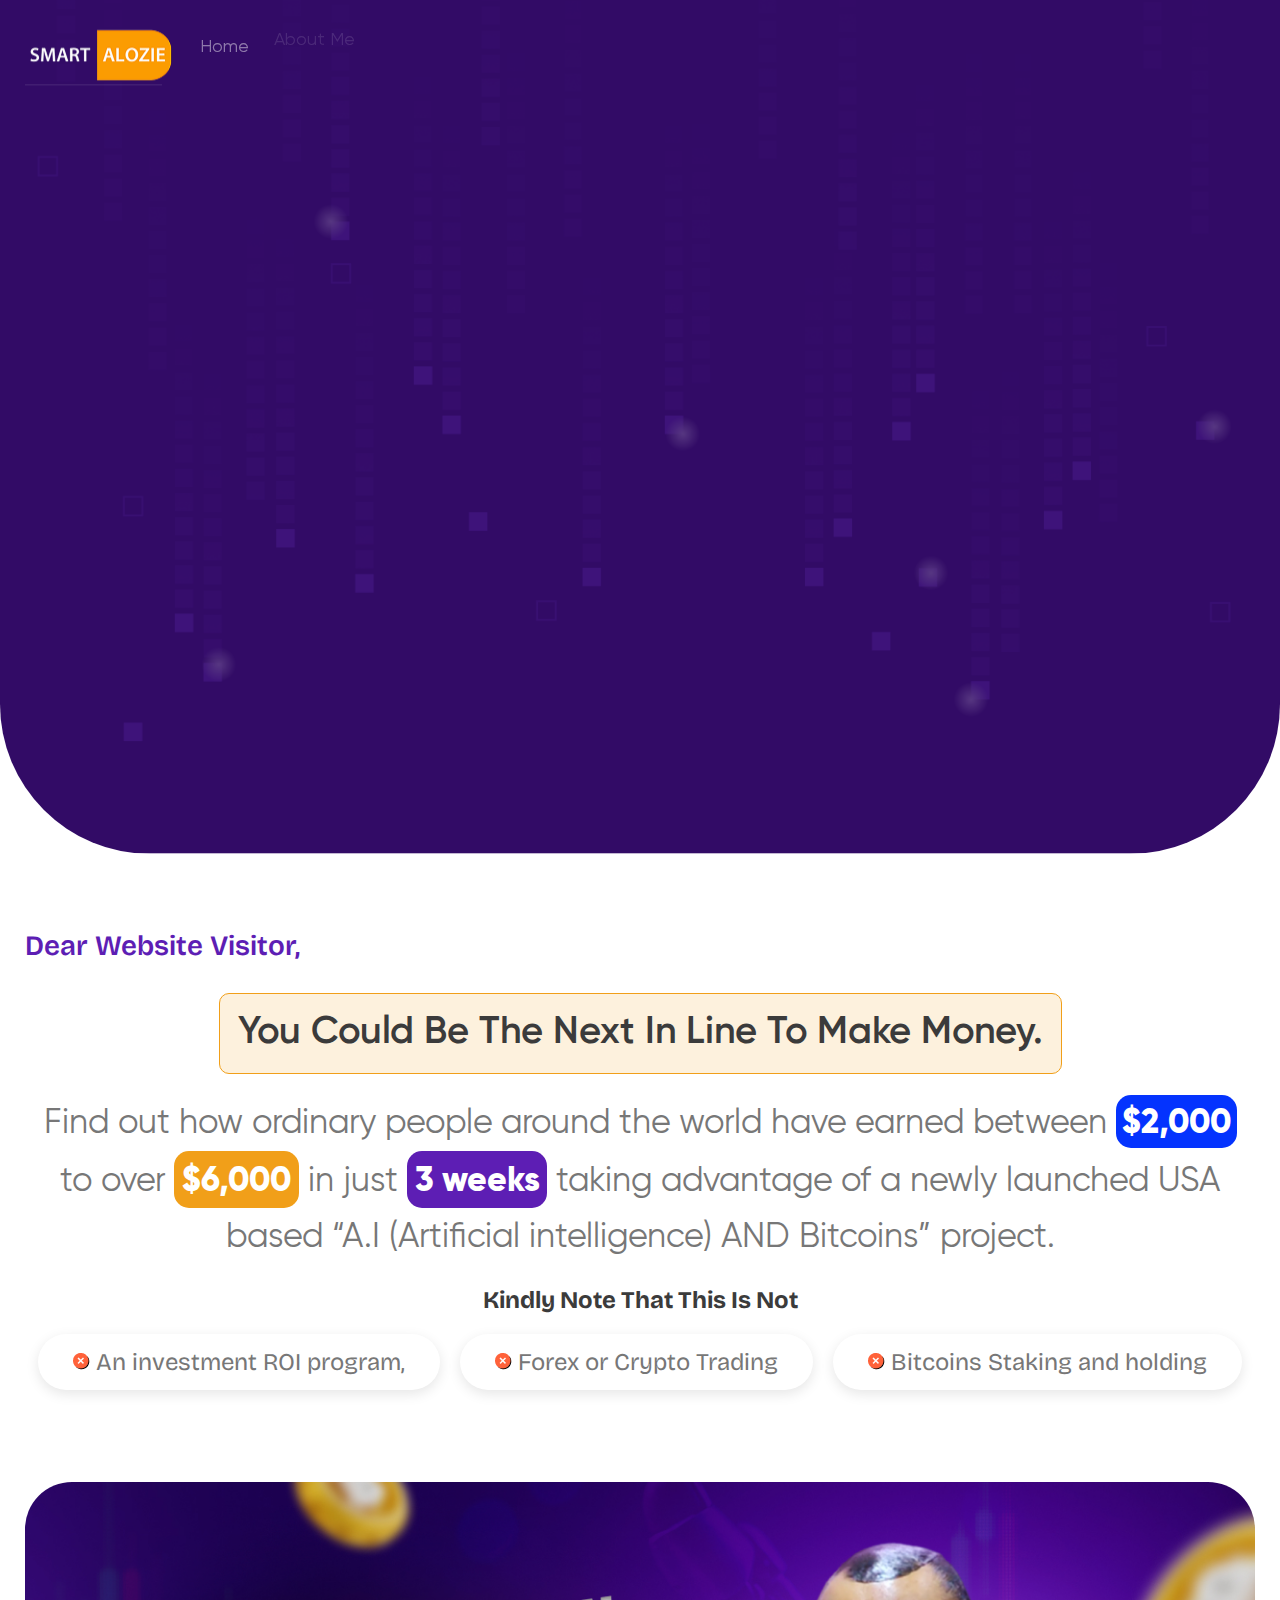
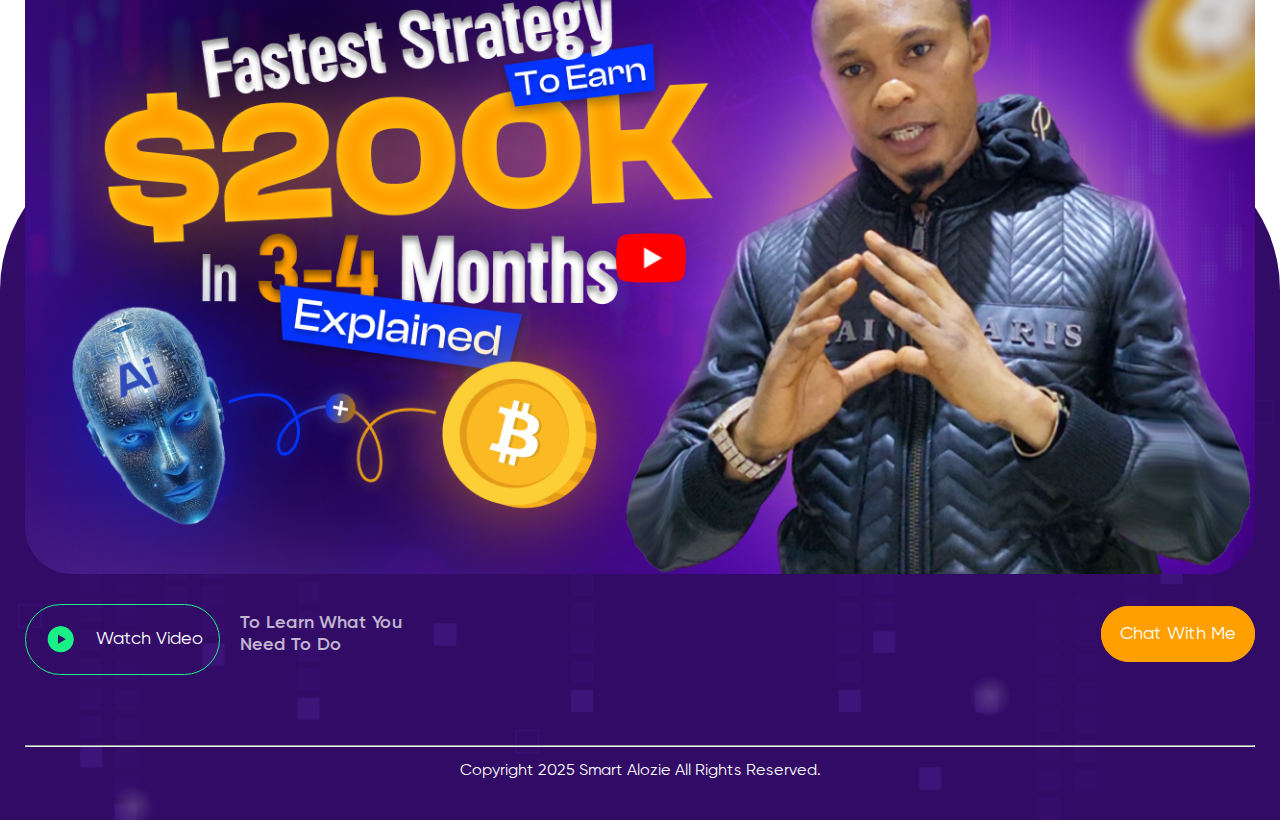
==== index.html @ 153725c6 "first commit" ====
<!DOCTYPE html>
<html lang="en">
  <head>
    <meta charset="UTF-8" />
    <meta name="viewport" content="width=device-width, initial-scale=1.0" />
    <title>Document</title>
   <link rel="stylesheet" href="style.css">
   <link rel="stylesheet" href="media-query.css">
   <link rel="stylesheet" href="global.css">
  </head>
  <body>
    <!-- first section hero -->
    <div class="main-div">
     
      <div class="container">
        <div class="header">
          <div class="logonav">
            <a href="index.html"><img src="logo.png" alt="Home" /></a>

            <div class="navlinks">
              <h4><a href="">Home</a></h4>
              <h4><a href="#about">About Me</a></h4>

            </div>
          </div>
          <div class="header-button open-modal " onclick="openModal()">
            <a href="#">Chat With Me</a>
          </div>
          <div class="hamburger" id="hamburger">
            <div></div>
            <div></div>
            <div></div>
          </div>
        </div>
        <div class="mobile-menu" id="mobileMenu">
          <span class="close-menu" id="closeMenu">&times;</span>
          <div class="navlinkss">
            <h4><a href="">Home</a></h4>
            <h4><a href="#about">About Me</a></h4>
            <div class="header-buttonss open-modal mobile-resp" onclick="openModal()">
              <a href="#">Chat With Me</a>
            </div>

          </div>
         
        </div>
        <div class="hero-section">
          <h1>Earn $2k To $100k Monthly</h1>
          <img src="heroimg.png" alt="" />
        </div>
      </div>
    </div>

    <!-- about section section hero -->
    <div id="about" class="about section">
      <div class="container">
        <div class="about-content">
          <h5>Dear Website Visitor,</h5>
          <div class="about-all-content">
            <h6>You Could Be The Next In Line To Make Money.</h6>
            <p>
              Find out how ordinary people around the world have earned between
              <span class="blue">$2,000</span> to over
              <span class="yellow">$6,000</span> in just
              <span class="weeks">3 weeks</span> taking advantage of a newly
              launched USA based “A.I (Artificial intelligence) AND Bitcoins”
              project.
            </p>
            <div class="about-extra-content">
              <h4>Kindly Note That This Is Not</h4>
              <div class="notedivs">
                <div class="notediv">
                  <img src="note-cross.png" alt="" />
                  An investment ROI program,
                </div>
                <div class="notediv">
                  <img src="note-cross.png" alt="" />
                  Forex or Crypto Trading
                </div>
                <div class="notediv">
                  <img src="note-cross.png" alt="" />
                  Bitcoins Staking and holding
                </div>
              </div>
            </div>
          </div>
        </div>
      </div>
    </div>

    <div class="main-footer-section">
      <div class="container">
        <div class="footer-section">
          <!-- YouTube Video Container -->
          <div class="youtubevideo">
            <img id="thumbnail" src="Thumbnail.jpg" alt="YouTube Thumbnail" />
            <iframe
              id="youtubeFrame"
              src="https://www.youtube.com/embed/aqz-KE-bpKQ?enablejsapi=1"
              frameborder="0"
              allowfullscreen
              style="display: none"
            ></iframe>
             <img class="youtubeplaybtn" src="youtubeplaybtn.png" alt="">
            
          </div>

          <div class="mainfootervideo-contrls">
            <div class="controlsdiv">
              <div class="video-controls">
                <img
                  id="playButton"
                  src="palybtn.svg"
                  alt="Play"
                  onclick="playVideo()"
                  style="cursor: pointer"
                />
                <img
                  id="pauseButton"
                  src="palybtn.svg"
                  alt="Pause"
                  onclick="pauseVideo()"
                  style="cursor: pointer; display: none"
                />
                <p>Watch Video</p>
              </div>
              <p class="content">To Learn What You <br />Need To Do</p>
            </div>

            <div class="header-buttons open-modal" onclick="openModal()">
              <a href="#">Chat With Me</a>
            </div>
          </div>
        </div>
        <div class="copyright-text">
          <hr />
          <p>Copyright 2025 Smart Alozie All Rights Reserved.</p>
        </div>
      </div>
    </div>

    <div id="modal" class="modal">
      <div class="modal-content">
        <h2>Enter Your Details to Watch the Video</h2>

        <div class="input-group">
          <input type="text" placeholder="First Name" />
          <input type="text" placeholder="Last Name" />
        </div>

        <div class="input-group">
          <input type="text" placeholder="City" />
          <input type="text" placeholder="Country" />
        </div>

        <input type="text" placeholder="WhatsApp Number" />
        <button class="buttons" onclick="closeModal()">Submit</button>
      </div>
    </div>

    <script src="https://cdnjs.cloudflare.com/ajax/libs/gsap/3.12.2/gsap.min.js"></script>
    <script src="script.js"></script>
    <script>
      document.addEventListener("DOMContentLoaded", () => {
        // Logo and Navbar animation
        gsap.from(".logonav", {
          opacity: 0,
          y: -50,
          duration: 1,
          ease: "power2.out",
        });
    
        // Nav links animation
        gsap.from(".navlinks h4", {
          opacity: 0,
          y: -20,
          duration: 1,
          stagger: 0.2,
          delay: 0.5,
        });
    
        // Header button animation
        gsap.from(".header-button", {
          opacity: 0,
          scale: 0.5,
          duration: 1,
          delay: 0.8,
          ease: "back.out(1.7)",
        });
    
        // Hero section animation
        gsap.from(".hero-section h1", {
          opacity: 0,
          y: 50,
          duration: 1.2,
          delay: 1,
          ease: "power2.out",
        });
    
        gsap.from(".hero-section img", {
          opacity: 0,
          scale: 0.8,
          duration: 1.2,
          delay: 1.5,
          ease: "power2.out",
        });
    
        // Mobile menu animation
        const hamburger = document.getElementById("hamburger");
        const mobileMenu = document.getElementById("mobileMenu");
        const closeMenu = document.getElementById("closeMenu");
    
        hamburger.addEventListener("click", () => {
          gsap.to(mobileMenu, {
            x: 0,
            opacity: 1,
            duration: 0.5,
            ease: "power2.out",
          });
        });
    
        closeMenu.addEventListener("click", () => {
          gsap.to(mobileMenu, {
            x: "100%",
            opacity: 0,
            duration: 0.5,
            ease: "power2.in",
          });
        });
      });
    </script>
    
  </body>
</html>
---- style.css ----
iframe#youtubeFrame {
    width: 100%;
    height: 710px;
}

body {
  font-family: grifter;
}



.header {
  display: flex;
  align-items: center;
  justify-content: space-between;
}

.logonav {
  display: flex;
  gap: 25px;
  align-items: center;
}

.navlinks {
  display: flex;
  gap: 25px;
}

.navlinks a {
  text-decoration: none;
  color: #fff;
  font-family: gilory;
  font-size: 18px;
  font-weight: 400;
}
.navlinks h4 a {
  text-decoration: none;
  color: #fff;
  font-size: 18px;
  font-family: gilory;
  position: relative;
  transition: color 0.3s ease-in-out;
}

.navlinks h4 a::after {
  content: "";
  position: absolute;
  left: 50%;
  bottom: -4px;
  width: 0%;
  height: 2px;
  background: #ff9f00;
  transition: all 0.3s ease-in-out;
  transform: translateX(-50%);
}

.navlinks h4 a:hover {
  color: #ff9f00;
}

.navlinks h4 a:hover::after {
  width: 100%;
}


.header-button a {
  padding: 18px;
  border-radius: 70px;
  background: #ff9f00;
  text-decoration: none;
  color: #fff;
  font-size: 18px;
  font-family: gilory;
  border: 1px solid #ff9f00;
  transition: all 0.3s ease-in-out;
  display: inline-block;
}

.header-button a:hover {
  background: transparent;
  color: #ff9f00;
  transform: scale(1.05);
  box-shadow: 0px 4px 10px rgba(255, 159, 0, 0.5);
}

.header-buttons a {
  padding: 18px;
  border-radius: 70px;
  background: #ff9f00;
  text-decoration: none;
  color: #fff;
  font-size: 18px;
  font-family: gilory;
  border: 1px solid #ff9f00;
}
.header-buttons a:hover {
  background: transparent;
  color: #ff9f00;
  transform: scale(1.05);
  box-shadow: 0px 4px 10px rgba(255, 159, 0, 0.5);
}


.hero-section {
  display: flex;
  flex-direction: column;
  align-items: center;
  justify-content: center;
  margin-top: 40px;
  text-align: center;
  gap: 30px;
}

.hero-section h1 {
  color: #fff;
  font-size: 86px;
  font-weight: 700;
  line-height: normal;
}

.hamburger {
  display: none;
  flex-direction: column;
  gap: 5px;
  cursor: pointer;
}

.hamburger div {
  width: 30px;
  height: 3px;
  background: #fff;
}
.navlinkss {
  display: flex;
  flex-direction: column;
  gap: 28px;
  align-items: anchor-center;
  height: 187px;
}




.mobile-menu {
  position: fixed;
  top: 0;
  left: -100%;
  width: 100%;
  height: 100vh;
  background: rgba(0, 0, 0, 0.2);
  backdrop-filter: blur(11px);
  display: flex;
  flex-direction: column;
  align-items: center;
  justify-content: center;
  gap: 20px;
  z-index: 111111;
}

.mobile-menu a {
  color: white;
  font-size: 24px;
  text-decoration: none;
}

.mobile-menu .header-button a {
  font-size: 20px;
}

.close-menu {
  position: absolute;
  top: 20px;
  right: 30px;
  font-size: 30px;
  color: #fff;
  cursor: pointer;
}
.hero-section img {
  width: 100%;
}
.about-content {
  margin-top: 50px;
  margin-bottom: 325px;
}

.about-content h5 {
  color: #5d1eb4;
  font-size: 28px;
  font-weight: 600;
  line-height: normal;
  font-family: "Bricolage Grotesque";
  margin-bottom: 30px;
}

.about-all-content h6 {
  border-radius: 10px;
  border: 1px solid #f19f19;
  background: rgba(241, 159, 25, 0.15);
  padding: 16px 18px;
  color: #3b3b3b;
  font-size: 38px;
  font-style: normal;
  font-weight: 400;
  font-family: gilory-semibold;
}

.about-all-content p {
  color: #777;
  text-align: center;
  font-size: 34px;
  font-style: normal;
  font-weight: 400;
  line-height: 56px;
  font-family: gilory;
}

span.blue {
  background: #0433fe;
  padding: 6px;
  border-radius: 15px;
  color: white;
  font-family: gilory-extra;
}

span.yellow {
  background: #f19f19;
  padding: 8px;
  border-radius: 15px;
  color: white;
  font-family: gilory-extra;
}

span.weeks {
  background: #5d1eb4;
  padding: 8px;
  border-radius: 15px;
  color: white;
  font-family: gilory-extra;
}

.notediv {
  border-radius: 50px;
  background: #fff;
  box-shadow: 0px 4px 13px 0px rgba(0, 0, 0, 0.1);
  padding: 14px 35px;
  color: #777;
  font-family: "Bricolage Grotesque";
  font-size: 24px;
  font-style: normal;
  font-weight: 400;
}
.notedivs {
  display: flex;
  gap: 20px;
}

.about-all-content {
  display: flex;
  flex-direction: column;
  align-items: center;
  justify-content: center;
  gap: 20px;
}

.about-extra-content h4 {
  color: #3b3b3b;
  text-align: center;
  font-family: "Bricolage Grotesque";
  font-size: 24px;
  font-weight: 700;
  margin-bottom: 20px;
}

.youtubevideo {
  position: relative;
  margin: auto;

  margin-top: -283px;
}

.youtubevideo img {
  width: 100%;
  cursor: pointer;
  border-radius: 47.04px;
}

.video-controls {
  margin-top: 10px;
}

#playButton,
#pauseButton {
  width: 27.143px;
  height: 27.143px;

  font-size: 16px;
  cursor: pointer;
  margin: 5px;
  border-radius: 50%;
}

button:hover {
  /* background-color: #cc0000; */
}
.main-footer-section {
  background-image: url(footerbg.png);
  background-position: center;
  background-size: cover;
  background-repeat: no-repeat;
  height: 680px;
  border-top-left-radius: 150px;
  border-top-right-radius: 150px;
}
.video-controls {
  padding: 16px;
  border-radius: 70px;
  border: 1px solid #1af085;
cursor: pointer;
  display: flex;
  align-items: center;
  justify-content: center;
  gap: 17px;
}
.video-controls:hover {
  background-color: #1af0856e;
}



.container {
  position: relative; 

}



.mainfootervideo-contrls {
  display: flex;
  align-items: center;
  justify-content: space-between;
  margin-top: 15px;
}
.video-controls p {
  color: #fff;
  text-align: center;
  font-family: gilory;
  font-size: 18px;
  font-weight: 400;
}
.controlsdiv {
  display: flex;
  align-items: center;
  gap: 20px;
}
p.content {
  color: #fff;
  font-family: gilory-semibold;
  font-size: 18px;
  font-style: normal;
  font-weight: 400;
  opacity: 0.7;
}
.copyright-text {
  margin-top: 70px;
}

.copyright-text p {
  color: #fff;
  text-align: center;
  font-family: gilory;
  font-size: 16px;
  font-weight: 400;
  margin-top: 15px;
}

.modal input,
.modal select {
  height: 77.919px;
  border-radius: 15px;
  color: #868686;
  font-family: gilory;
}
.modal-content h2 {
  color: #3b3b3b;
  font-family: "Bricolage Grotesque";
  font-size: 30px;
  font-style: normal;
  font-weight: 800;
  line-height: normal;
  margin-bottom: 40px;
}

.input-group {
  display: flex;
  gap: 18px;
}

.buttons {
  color: #000;
  font-family: "Bricolage Grotesque";
  font-size: 18px;
  font-style: normal;
  font-weight: 400;
  line-height: normal;
  border-radius: 50px;
  background: #fccf36;
  display: flex;
  padding: 17px 37px;
  justify-content: center;
  align-items: center;
  gap: 10px;
  border: none;
  margin-top: 12px;
  transition: all 0.3s ease-in-out;
  cursor: pointer;
  box-shadow: 0px 4px 10px rgba(252, 207, 54, 0.4);
}
img.youtubeplaybtn {
  width: 70px;
  border-radius: 0 !important;
  position: absolute;
  top: 50%;
  left: 50%;
  transform: translate(-24px, 3px);
}

.buttons:hover {
  background: #ffb800;
  transform: scale(1.05);
  box-shadow: 0px 6px 15px rgba(252, 207, 54, 0.6);
  color: #fff;
}

.header-buttonss.open-modal.mobile-resp {
  padding: 14px;
border-radius: 70px;
background: #ff9f00;
text-decoration: none;
color: #fff;
font-size: 18px;
border: 1px solid #ff9f00;
font-family: grifter !important;
}

.modal {
  display: none;
  position: fixed;
  top: 0;
  left: 0;
  width: 100%;
  height: 100%;
  background: rgba(0, 0, 0, 0.2);
  backdrop-filter: blur(11px);
  justify-content: center;
  align-items: center;
}

.modal-content {
  background: white;
  padding: 50px;
  border-radius: 50px;
  width: 820px;
  text-align: center;
  box-shadow: 0px 4px 10px rgba(0, 0, 0, 0.1);
  display: flex;
  flex-direction: column;
}

.modal input,
.modal select {
  width: 100%;
  padding: 20px;
  margin: 10px 0;
  border: 1px solid #ddd;
  border-radius: 5px;
}

.submit-btn {
  width: 100%;
  padding: 10px;
  background: #f1c40f;
  border: none;
  cursor: pointer;
  border-radius: 5px;
}

/* Close Button */
.close-modal {
  background: red;
  color: white;
  border: none;
  padding: 5px 10px;
  border-radius: 50%;
  position: absolute;
  top: 10px;
  right: 10px;
  cursor: pointer;
}
---- media-query.css ----
@media (max-width: 1024px) {
    .hero-section h1 {
      font-size: 68px;
    }
   
  
    .main-div {
      border-bottom-right-radius: 120px;
      border-bottom-left-radius: 120px;
    }
    .notedivs {
      flex-wrap: wrap;
      justify-content: center;
    }
  }



  @media (max-width: 768px) {
      iframe#youtubeFrame {
          height: 270px;
      }
      .notediv {
        display: flex;
        align-items: center;
        gap: 5px;
    }

      img.youtubeplaybtn {

        width: 40px;
      }

    .main-div {
      border-bottom-right-radius: 50px !important;
      border-bottom-left-radius: 50px !important;
    }
    .navlinks,
    .header-button {
      display: none;
    }
    .about-content {
      margin-top: 30px;
    }
    .hero-section h1 {
      font-size: 36px;
    }
    .hamburger {
      display: flex;
    }
    .about-all-content p {
      font-size: 18px;
      line-height: 40px;
    }
  
    .about-extra-content h4 {
      font-size: 18px;
    }
  
    .notediv {
      font-size: 14px;
    }
  
    .about-content h5 {
      font-size: 18px;
    }
  
    .video-controls {
      padding: 7.735px;
      border-radius: 33.84px;
    }
    .copyright-text p {
      font-size: 12px;
    }
  
    #playButton,
    #pauseButton {
      margin: 0px;
    }
  
    .header-buttons a {
      padding: 8.702px;
      font-size: 14px;
    }
    p.content {
      font-size: 12px;
    }
  
    .about-all-content h6 {
      font-size: 22px;
      padding: 7.268px 8.176px;
    }
  
    .about-content {
      margin-bottom: 269px;
    }
  
    .main-footer-section {
  
      border-top-right-radius: 50px;
      border-top-left-radius: 50px;
    }
    .youtubevideo img {
      border-radius: 23px;
    }
  }
  
  
  
  @media (max-width: 520px) {
    .footer-section {
      margin-top: 78px;
    }
    .about-content {
      margin-bottom: 200px;
    }
  
    .video-controls p {
      font-size: 12px;
    }
    .modal-content {
      padding: 20px;
    }
  
    .input-group {
      flex-direction: column;
    }
  
    div#modal {
      padding: 14px;
    }
  
    .modal input,
    .modal select {
      height: 36.299px;
      border-radius: 6.988px;
      font-size: 12px;
    }
  
    .input-group {
      gap: 0;
    }
  
    .modal-content {
      border-radius: 13px;
    }
  
    .modal-content h2 {
      margin-bottom: 15px;
      font-size: 13.976px;
    }
  
    button.buttons {
      padding: 7.92px 17.237px;
      border-radius: 23.293px;
      font-size: 12px;
    }
  }
  
  @media (max-width: 1094px) {
      .main-footer-section {
          height: 560px;
      }
  }
  @media (max-width: 917px) {
      .main-footer-section {
          height: 447px;
      }
      iframe#youtubeFrame {
        height: 486px;
    }
  }
  
  @media (max-width: 774px) {
      .main-footer-section {
          height: 349px;
      }
      iframe#youtubeFrame {
        height: 403px;
    }
  }
  @media (max-width: 586px) {
      .main-footer-section {
          height: 283px;
      }
      iframe#youtubeFrame {
        height: 266px;
    }
  }
  @media (max-width: 420px) {
      .controlsdiv {
          gap:7px
      }
      .video-controls {
          gap: 7px;
      }
  
  }
  @media (max-width: 397px) {
      .main-footer-section {
          height: 243px;
      }

      iframe#youtubeFrame {
        height: 194px;
    }

      .container {
          padding: 15px;
      }
      .header-buttons a{
          font-size:7px
      }
      
      p.content {
          font-size: 10px;
      }
      .video-controls p{
          font-size:10px
      }
  
      .footer-section {
          margin-top: 131px;
      }
      .about-content {
          margin-bottom: 170px;
      }
      .copyright-text {
          margin-top: 50px;
      }
      
  
  }
---- global.css ----
@import url("https://fonts.googleapis.com/css2?family=Bricolage+Grotesque:opsz,wght@12..96,200..800&display=swap");

@font-face {
  font-family: grifter;
  src: url(./GRIFTER\ Bold\ 700.otf);
}
@font-face {
  font-family: gilory-extra;
  src: url(FontsFree-Net-Gilroy-ExtraBold.ttf);
}
@font-face {
  font-family: gilory;
  src: url(gilroy-regular.ttf);
}
@font-face {
  font-family: gilory-semibold;
  src: url(gilroy-semibold.ttf);
}

* {
  margin: 0;
  padding: 0;
  box-sizing: border-box;
}
.main-div {
    background-image: url(herobgimg.png);
    background-position: center;
    background-size: cover;
    background-repeat: no-repeat;
    height: auto;
    border-bottom-right-radius: 150px;
    border-bottom-left-radius: 150px;
  }
  
  .container {
    max-width: 1280px;
    margin: 0 auto;
    padding: 25px;
  }
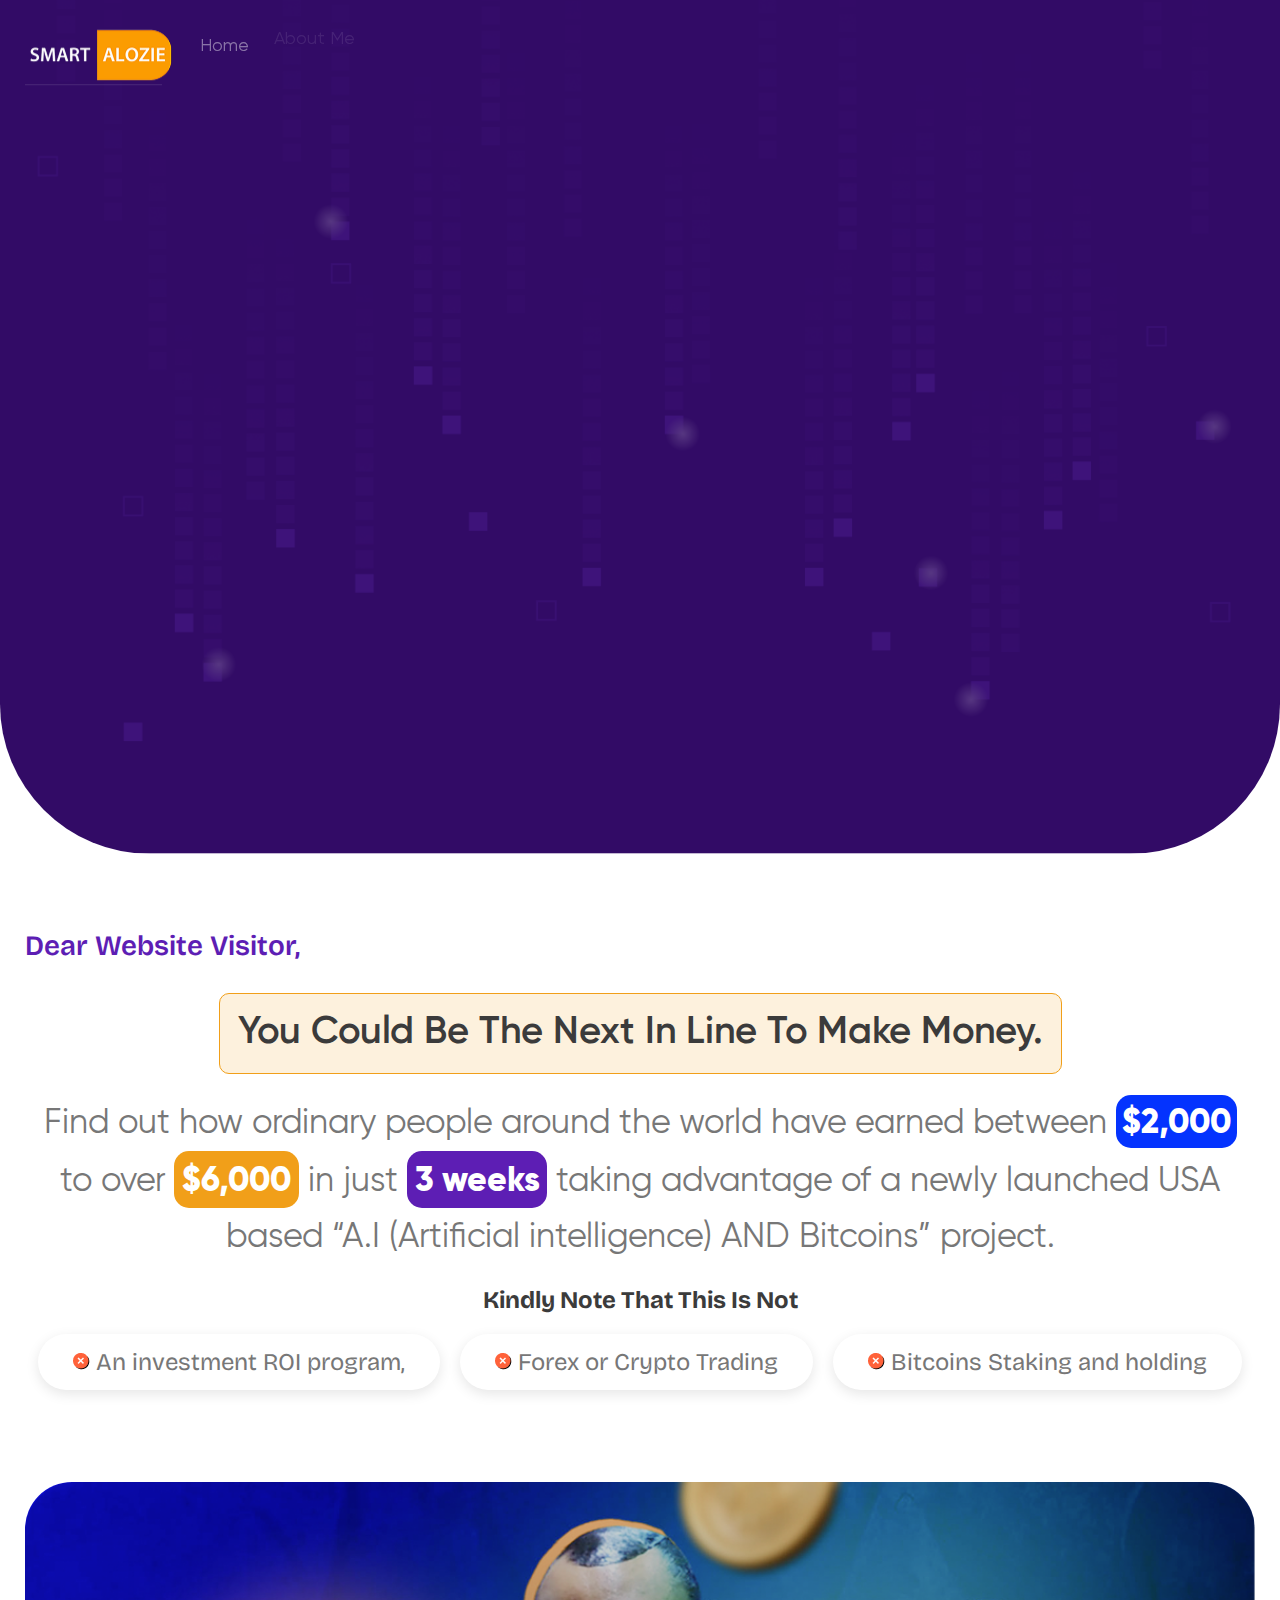
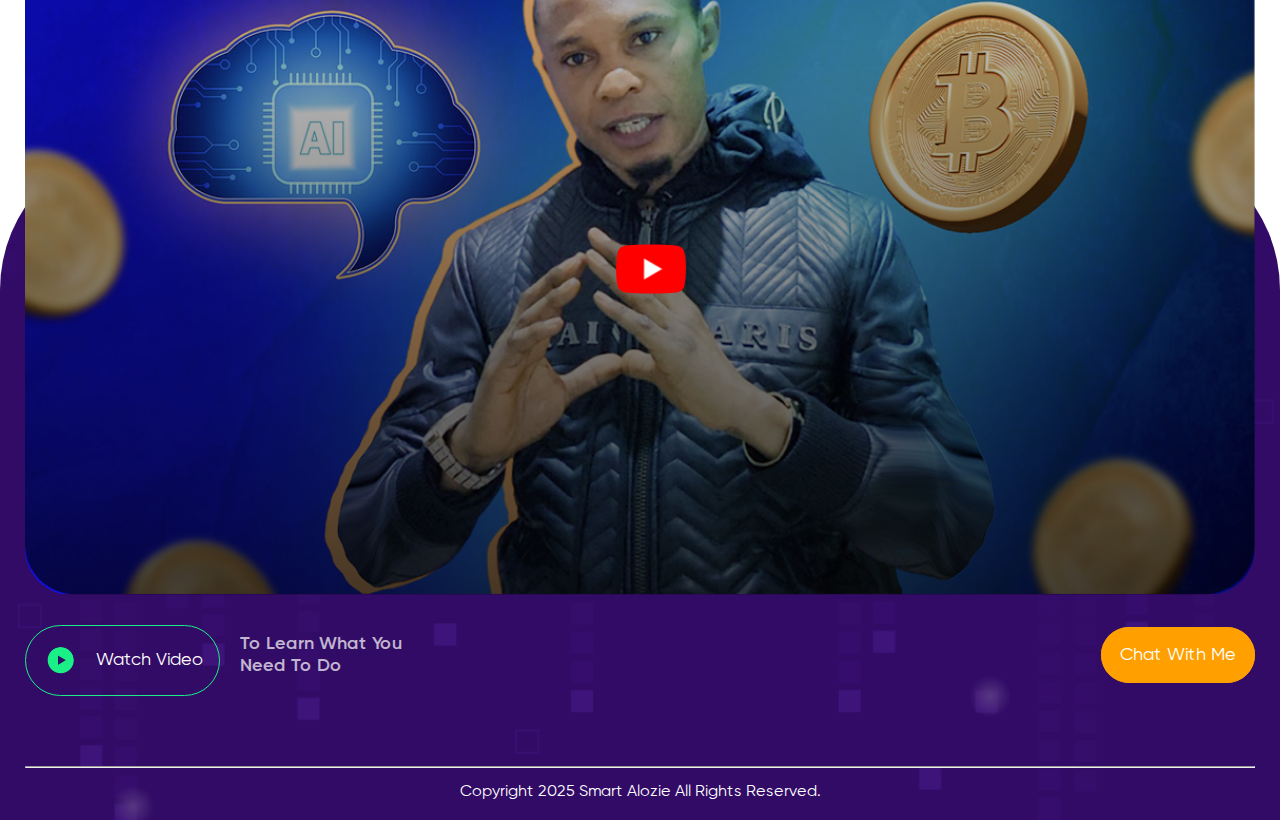
==== commit 81162ac7: "first commit1" ====
--- a/index.html
+++ b/index.html
@@ -93,7 +93,7 @@
         <div class="footer-section">
           <!-- YouTube Video Container -->
           <div class="youtubevideo">
-            <img id="thumbnail" src="Thumbnail.jpg" alt="YouTube Thumbnail" />
+            <img id="thumbnail" src="Thumbnail.png" alt="YouTube Thumbnail" />
             <iframe
               id="youtubeFrame"
               src="https://www.youtube.com/embed/aqz-KE-bpKQ?enablejsapi=1"
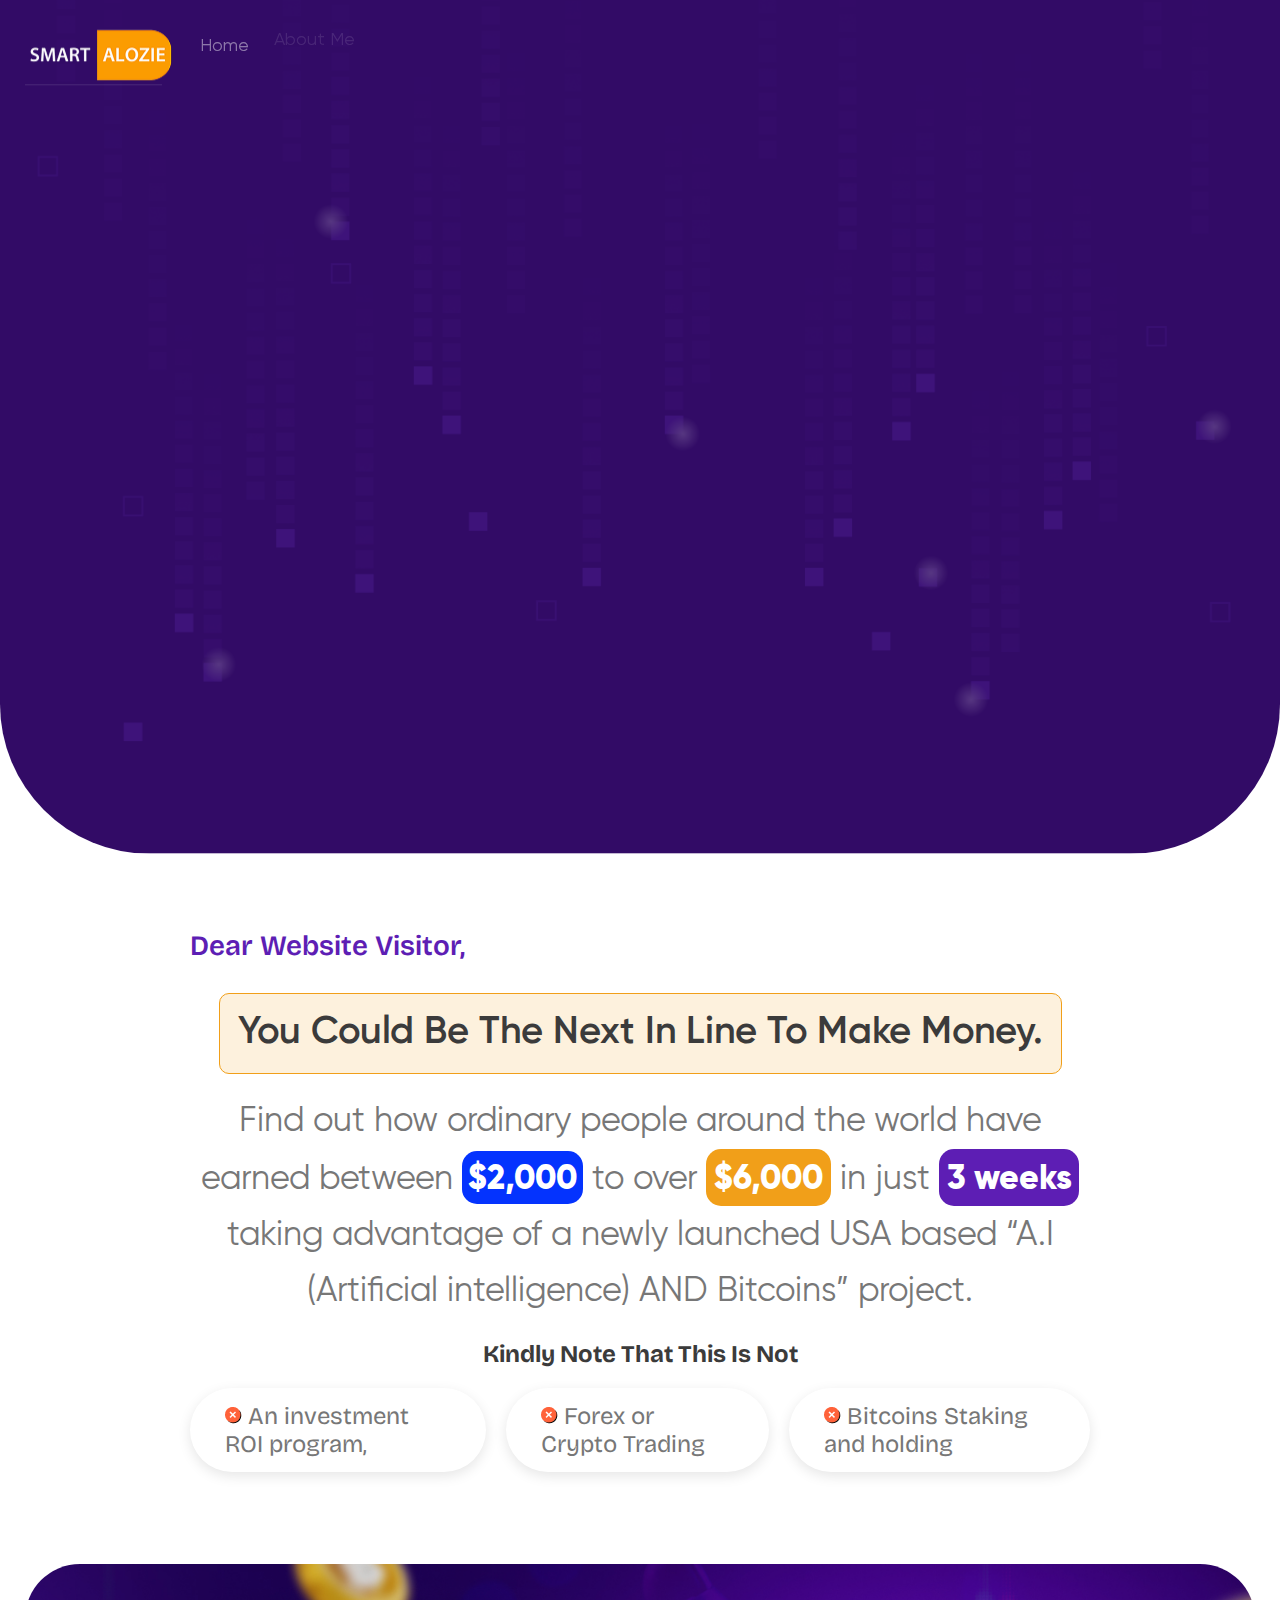
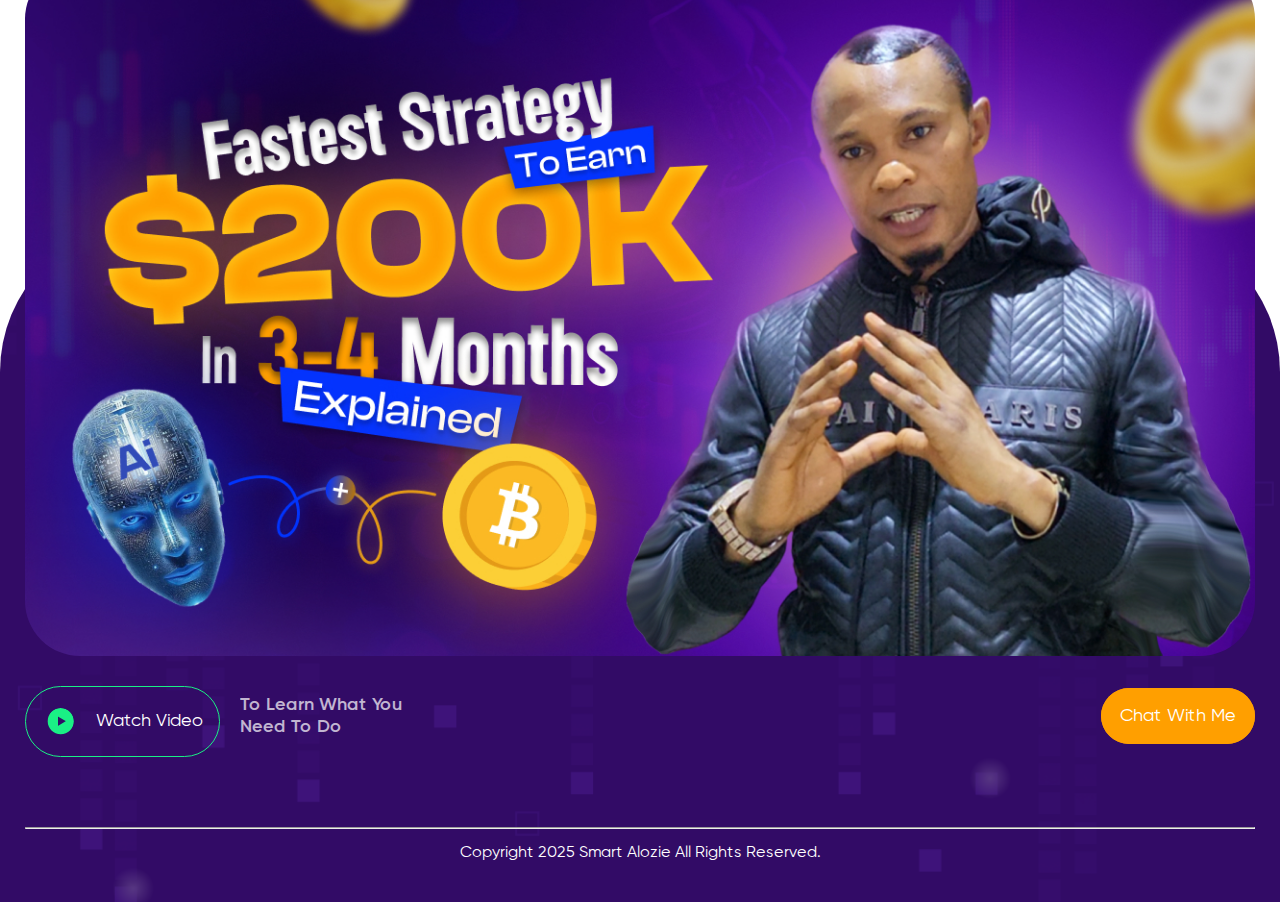
==== commit 3691f007: "first commit2" ====
--- a/index.html
+++ b/index.html
@@ -12,7 +12,7 @@
     <!-- first section hero -->
     <div class="main-div">
      
-      <div class="container">
+      <div class="container-main">
         <div class="header">
           <div class="logonav">
             <a href="index.html"><img src="logo.png" alt="Home" /></a>
@@ -89,11 +89,11 @@
     </div>
 
     <div class="main-footer-section">
-      <div class="container">
+      <div class="container-main">
         <div class="footer-section">
           <!-- YouTube Video Container -->
           <div class="youtubevideo">
-            <img id="thumbnail" src="Thumbnail.png" alt="YouTube Thumbnail" />
+            <img id="thumbnail" src="Thumbnail.jpg" alt="YouTube Thumbnail" />
             <iframe
               id="youtubeFrame"
               src="https://www.youtube.com/embed/aqz-KE-bpKQ?enablejsapi=1"
@@ -101,7 +101,7 @@
               allowfullscreen
               style="display: none"
             ></iframe>
-             <img class="youtubeplaybtn" src="youtubeplaybtn.png" alt="">
+             <img class="youtubeplaybtn" src="youtubeplaybtn.jpg" alt="">
             
           </div>
 
--- a/style.css
+++ b/style.css
@@ -283,7 +283,7 @@
 .youtubevideo img {
   width: 100%;
   cursor: pointer;
-  border-radius: 47.04px;
+  border-radius: 55.04px;
 }
 
 .video-controls {
--- a/global.css
+++ b/global.css
@@ -33,6 +33,12 @@
   }
   
   .container {
+    max-width: 950px;
+    margin: 0 auto;
+    padding: 25px;
+  }
+
+  .container-main {
     max-width: 1280px;
     margin: 0 auto;
     padding: 25px;
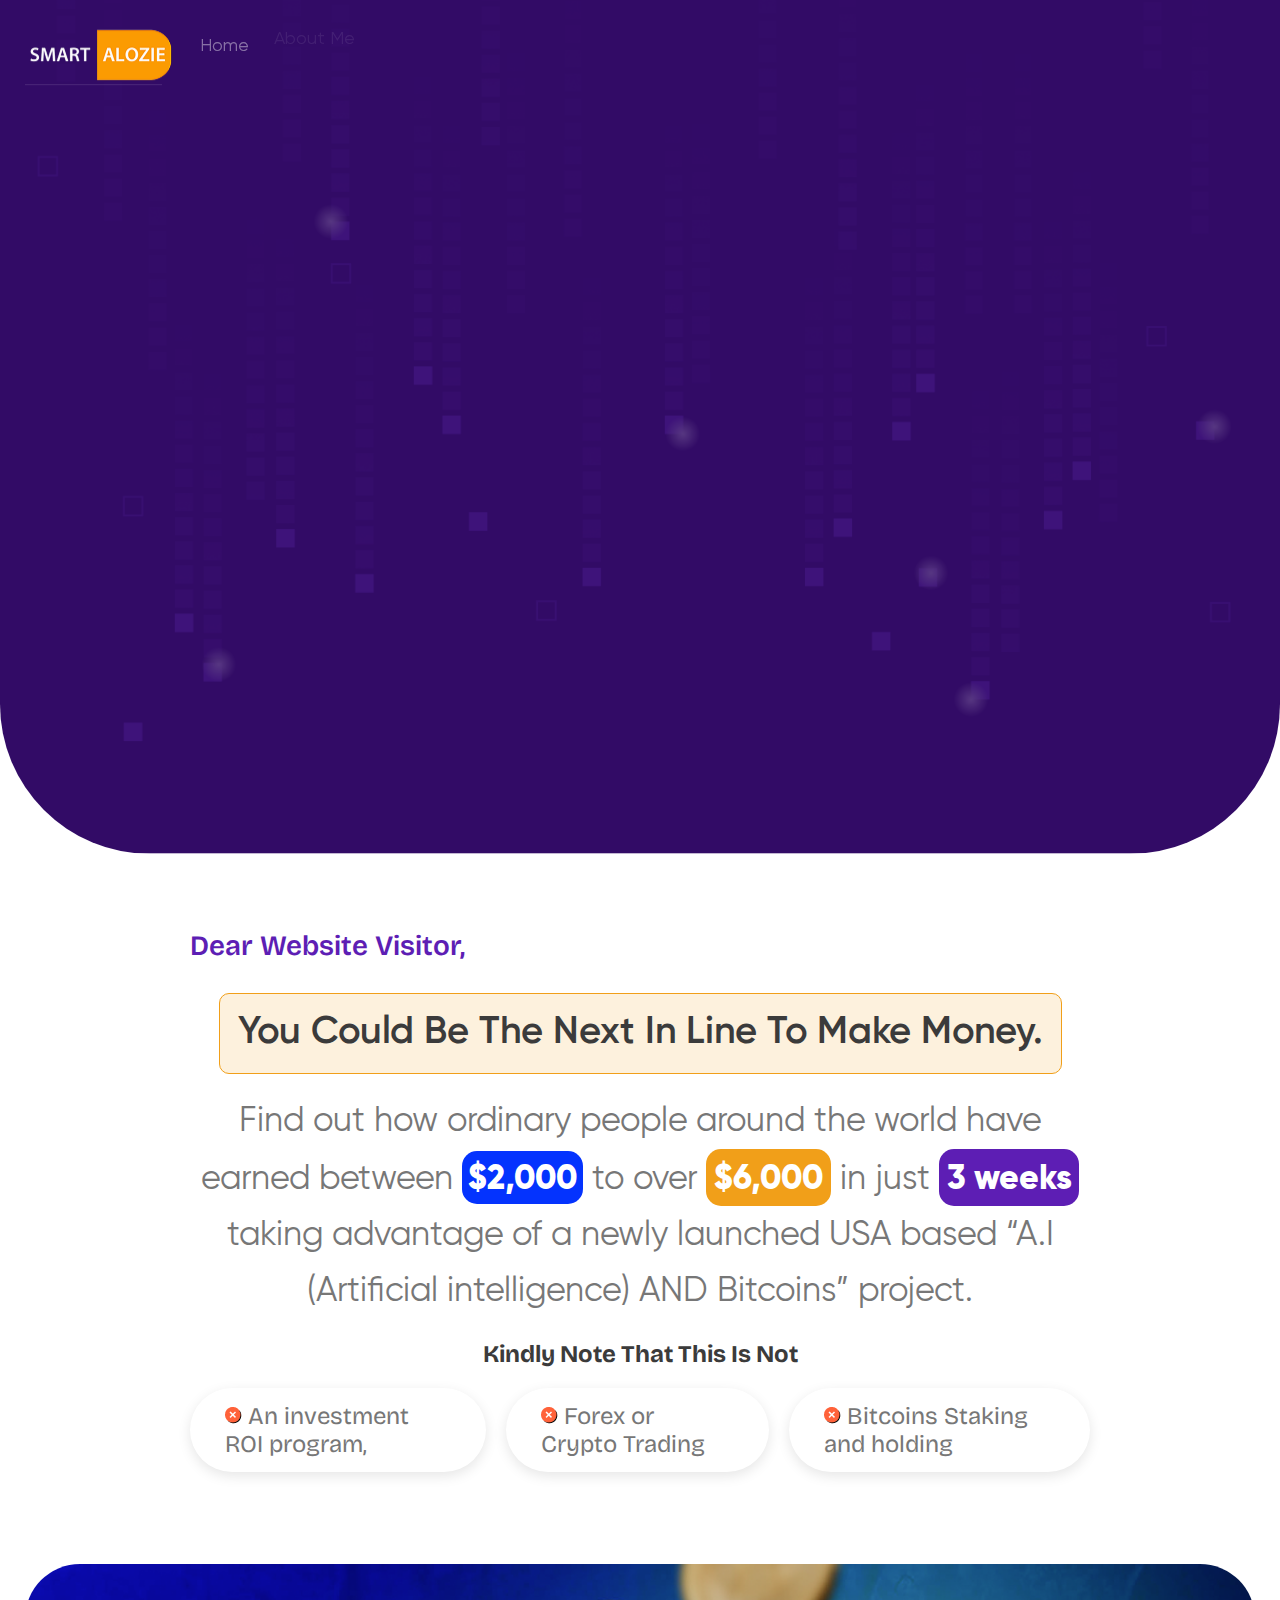
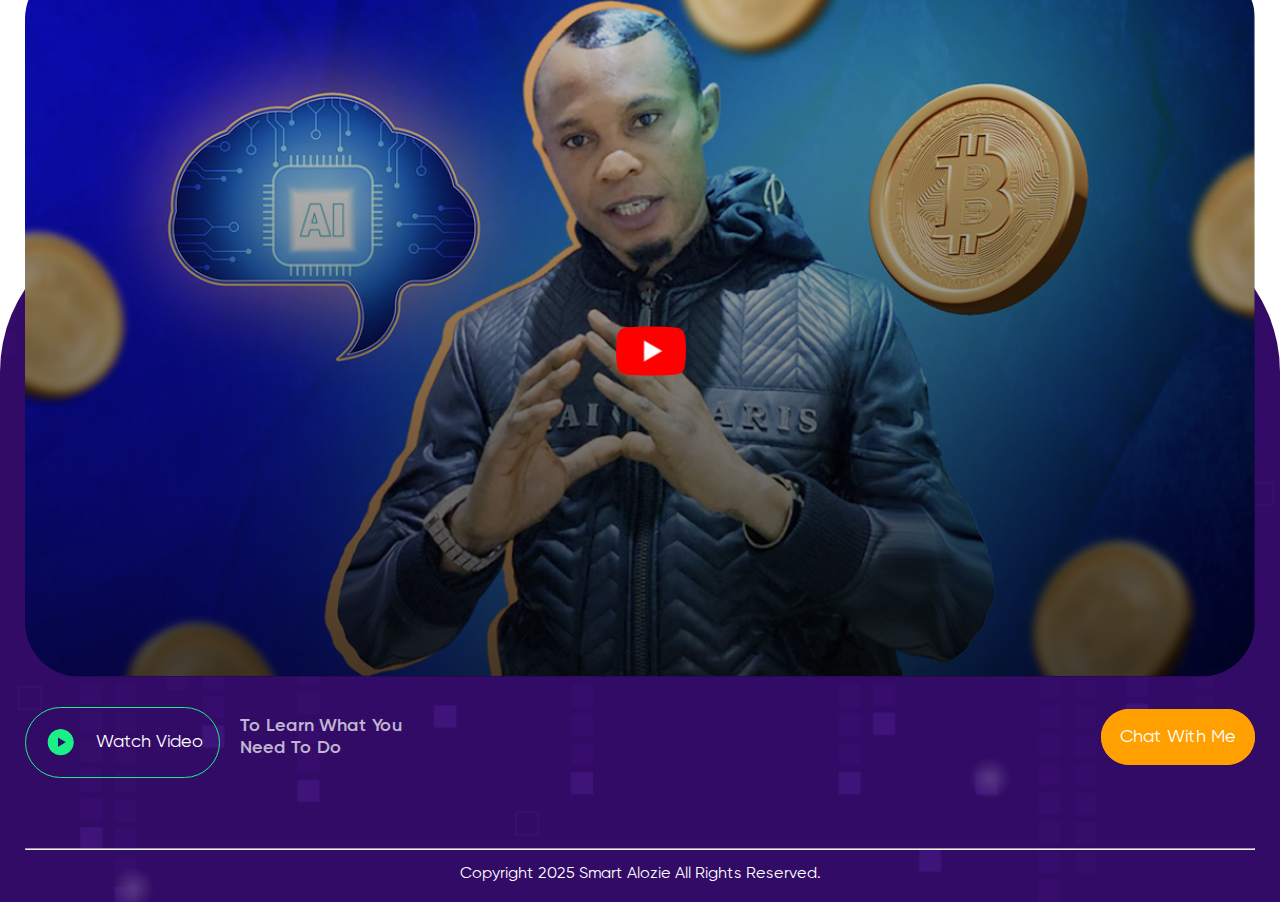
==== commit 97a29ad3: "first commit2" ====
--- a/index.html
+++ b/index.html
@@ -93,7 +93,7 @@
         <div class="footer-section">
           <!-- YouTube Video Container -->
           <div class="youtubevideo">
-            <img id="thumbnail" src="Thumbnail.jpg" alt="YouTube Thumbnail" />
+            <img id="thumbnail" src="Thumbnail.png" alt="YouTube Thumbnail" />
             <iframe
               id="youtubeFrame"
               src="https://www.youtube.com/embed/aqz-KE-bpKQ?enablejsapi=1"
@@ -101,7 +101,7 @@
               allowfullscreen
               style="display: none"
             ></iframe>
-             <img class="youtubeplaybtn" src="youtubeplaybtn.jpg" alt="">
+             <img class="youtubeplaybtn" src="youtubeplaybtn.png" alt="">
             
           </div>
 
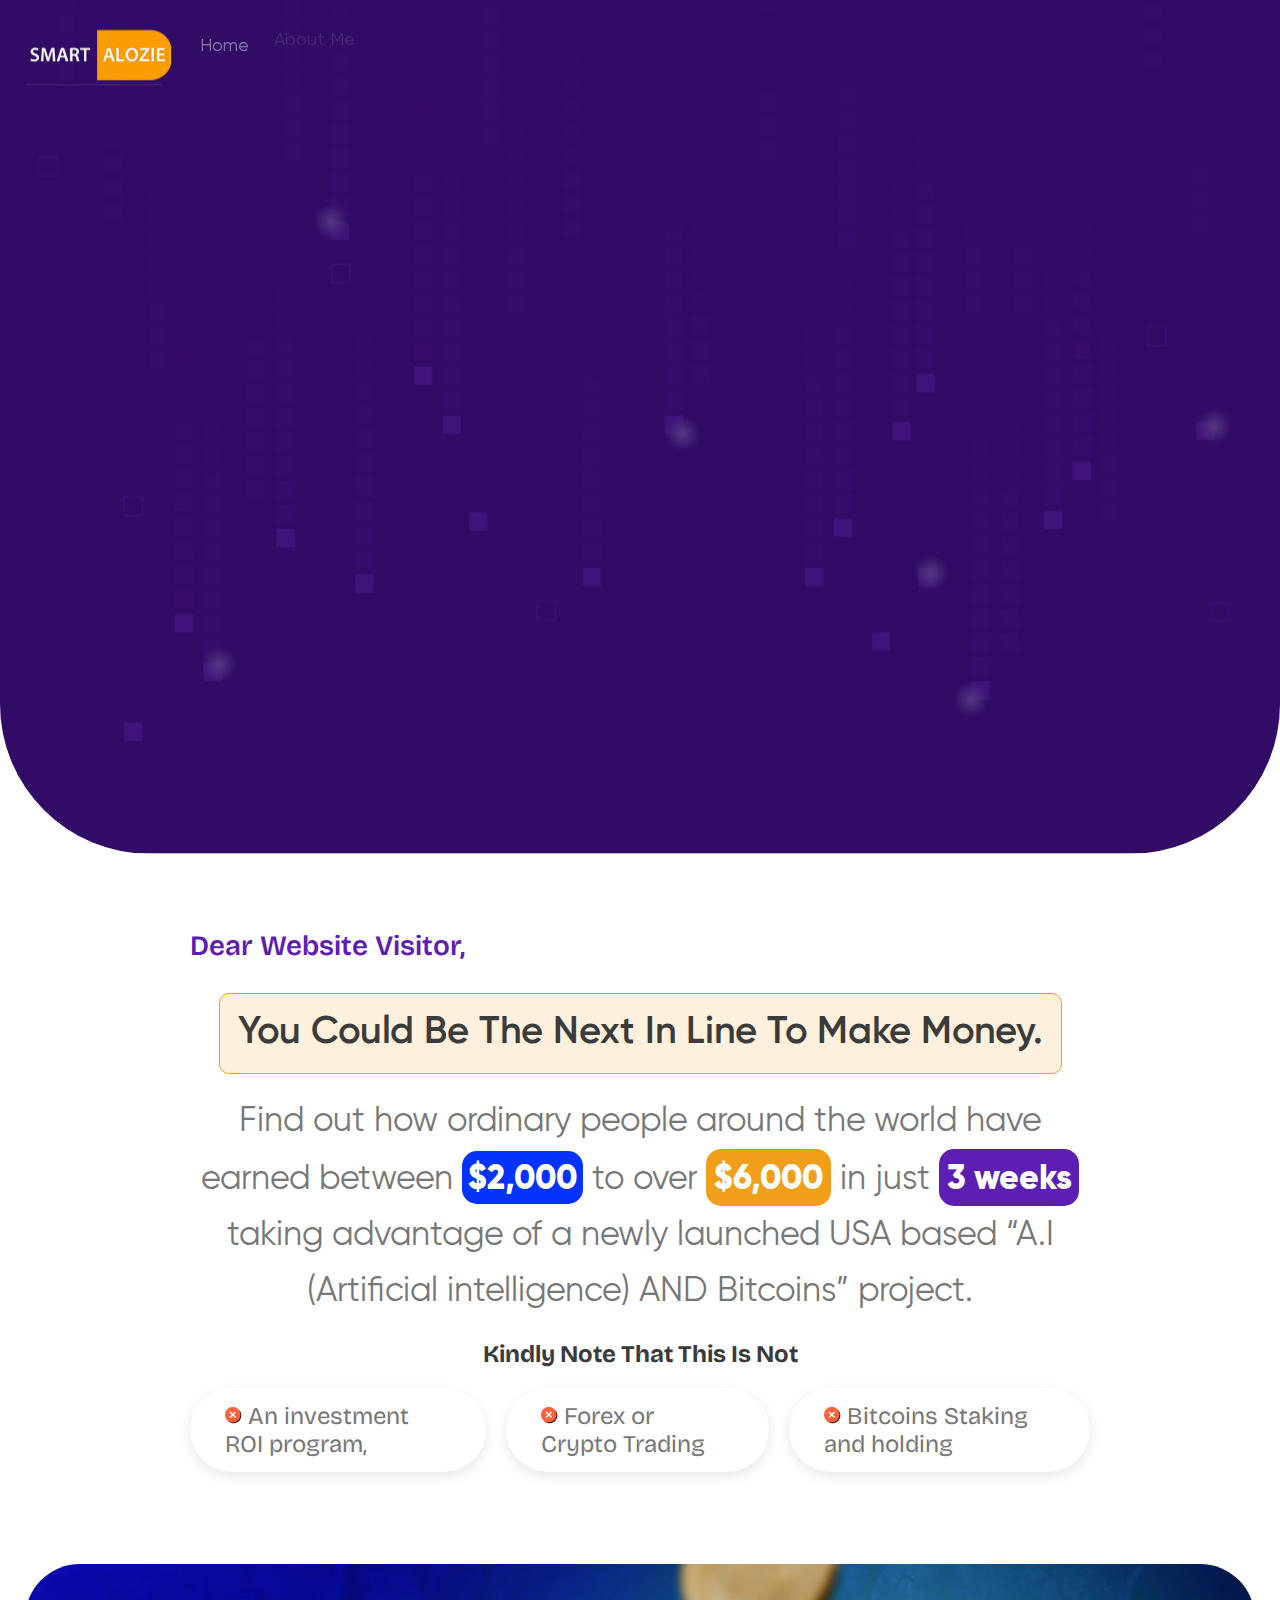
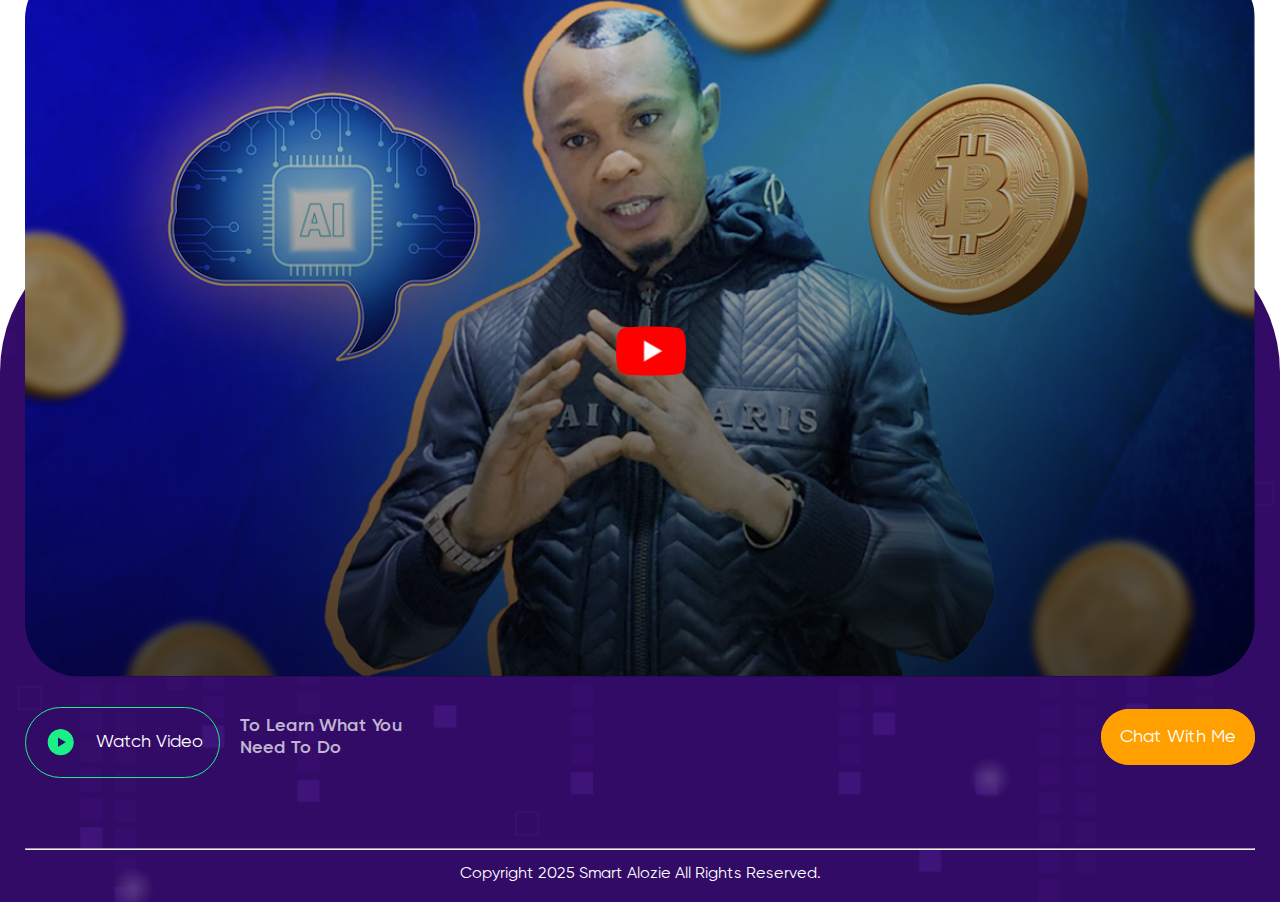
==== commit 45245660: "first commit2" ====
--- a/index.html
+++ b/index.html
@@ -3,7 +3,8 @@
   <head>
     <meta charset="UTF-8" />
     <meta name="viewport" content="width=device-width, initial-scale=1.0" />
-    <title>Document</title>
+    <title>SMART Alozie</title>
+    <link rel="icon" href="logo.png" type="image/png">
    <link rel="stylesheet" href="style.css">
    <link rel="stylesheet" href="media-query.css">
    <link rel="stylesheet" href="global.css">
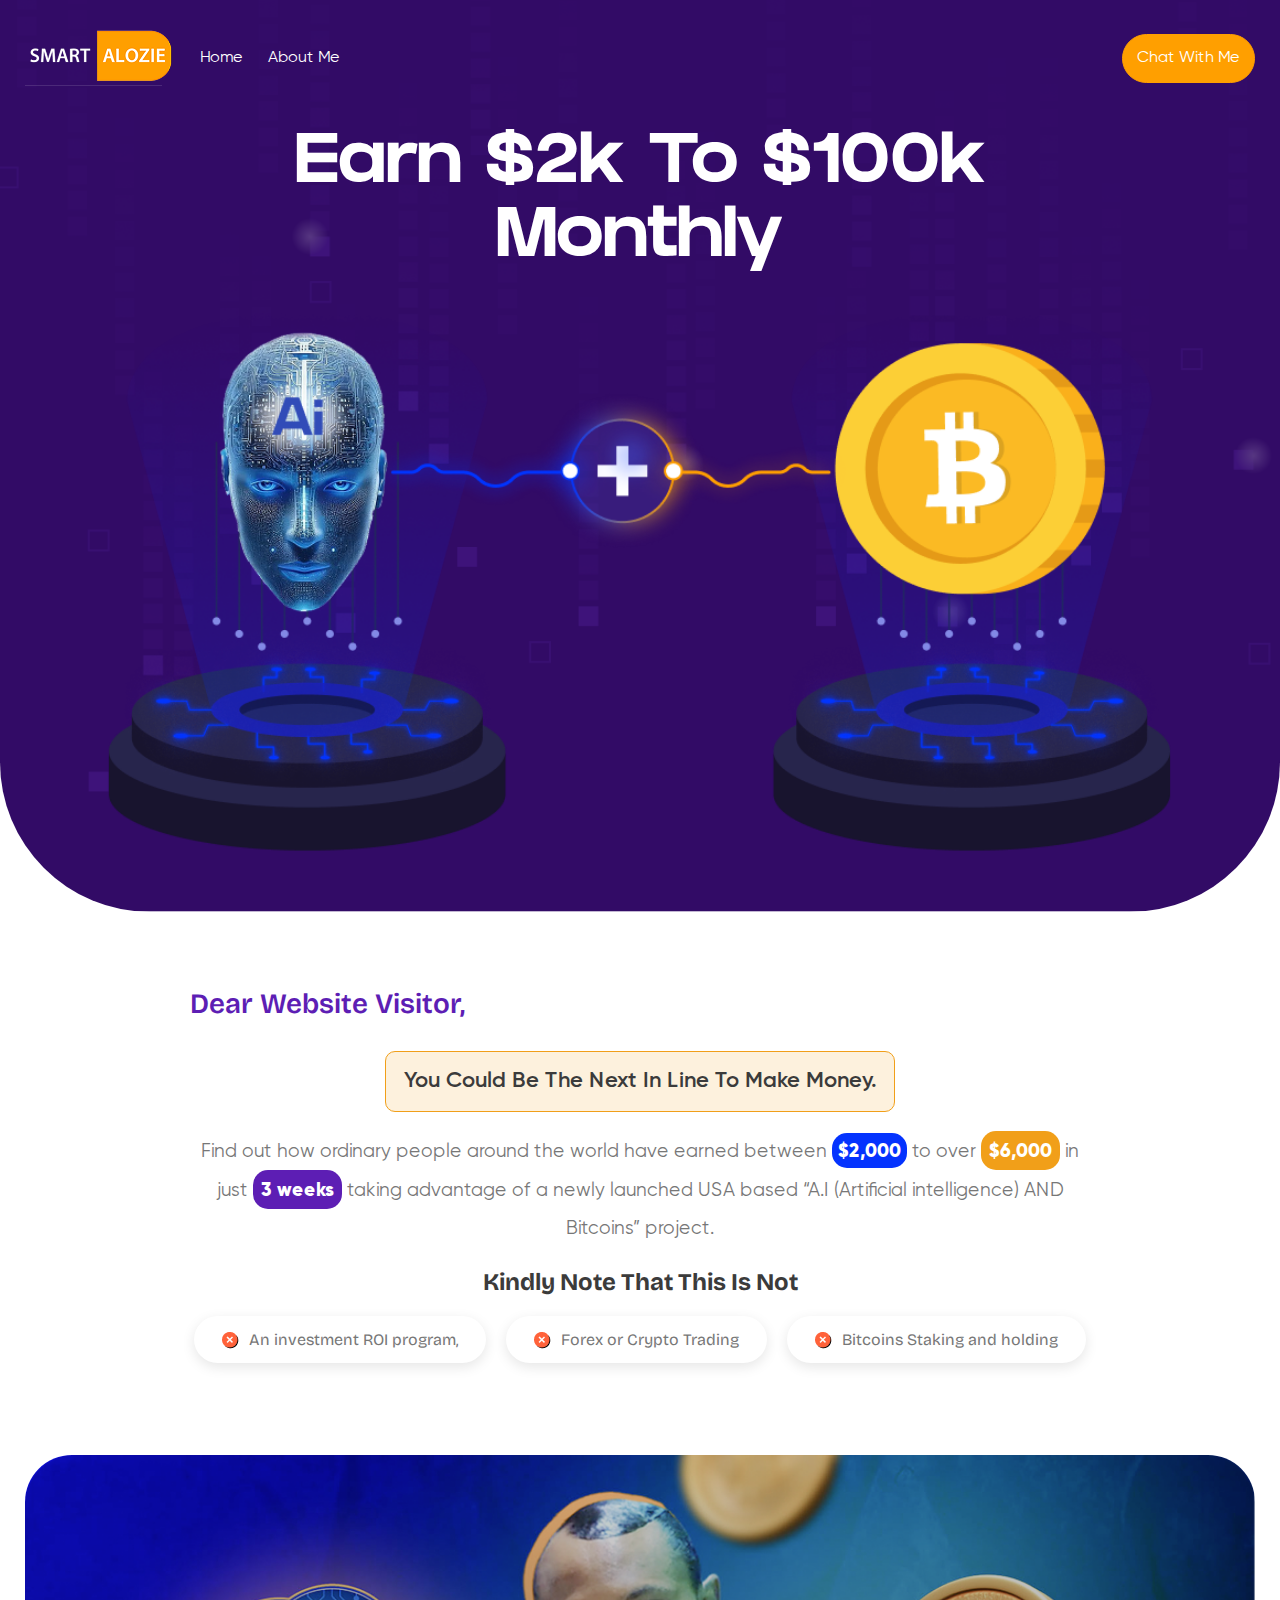
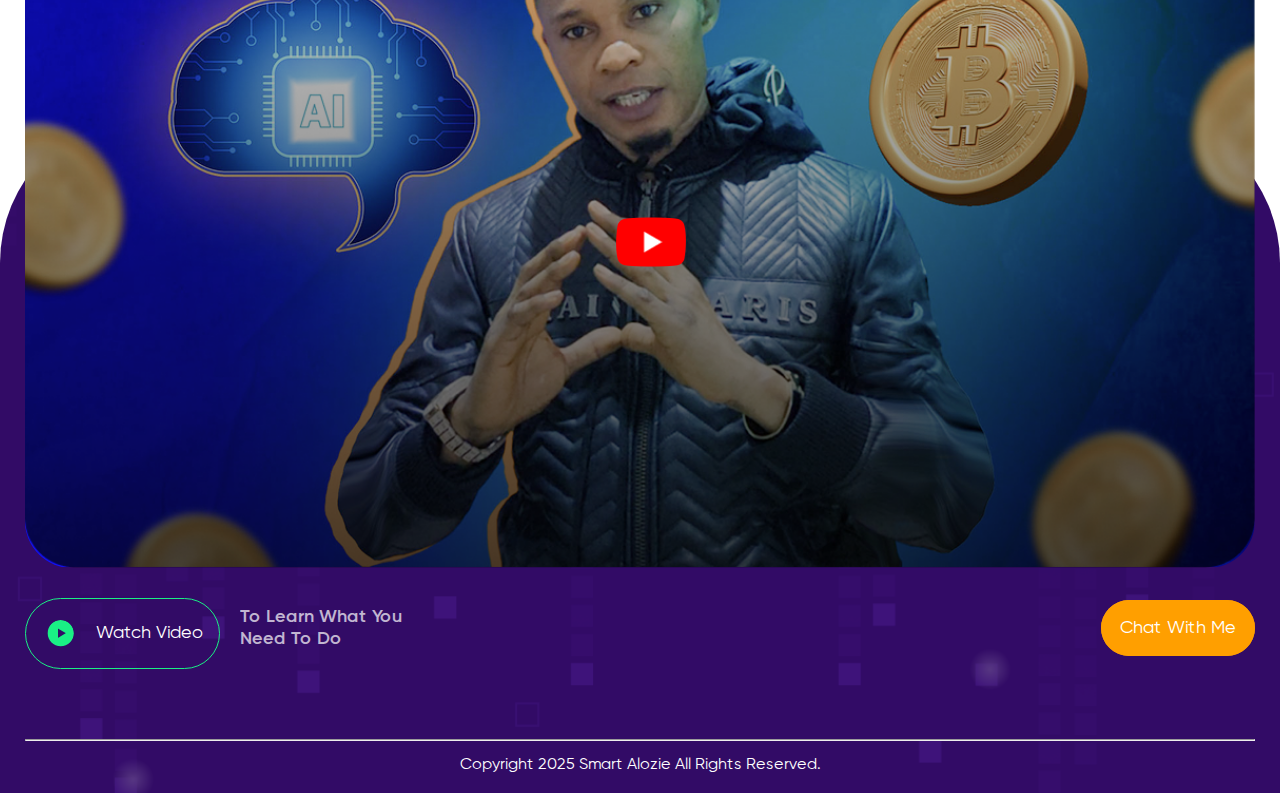
==== commit 672b6815: "first commit3" ====
--- a/index.html
+++ b/index.html
@@ -207,28 +207,28 @@
         });
     
         // Mobile menu animation
-        const hamburger = document.getElementById("hamburger");
-        const mobileMenu = document.getElementById("mobileMenu");
-        const closeMenu = document.getElementById("closeMenu");
-    
-        hamburger.addEventListener("click", () => {
-          gsap.to(mobileMenu, {
-            x: 0,
-            opacity: 1,
-            duration: 0.5,
-            ease: "power2.out",
-          });
-        });
-    
-        closeMenu.addEventListener("click", () => {
-          gsap.to(mobileMenu, {
-            x: "100%",
-            opacity: 0,
-            duration: 0.5,
-            ease: "power2.in",
-          });
-        });
-      });
+      //   const hamburger = document.getElementById("hamburger");
+      //   const mobileMenu = document.getElementById("mobileMenu");
+      //   const closeMenu = document.getElementById("closeMenu");
+    
+      //   hamburger.addEventListener("click", () => {
+      //     gsap.to(mobileMenu, {
+      //       x: 0,
+      //       opacity: 1,
+      //       duration: 0.5,
+      //       ease: "power2.out",
+      //     });
+      //   });
+    
+      //   closeMenu.addEventListener("click", () => {
+      //     gsap.to(mobileMenu, {
+      //       x: "0%",
+      //       opacity: 0,
+      //       duration: 0.5,
+      //       ease: "power2.in",
+      //     });
+      //   });
+      // });
     </script>
     
   </body>
--- a/style.css
+++ b/style.css
@@ -38,7 +38,7 @@
 .navlinks h4 a {
   text-decoration: none;
   color: #fff;
-  font-size: 18px;
+  font-size: 16px;
   font-family: gilory;
   position: relative;
   transition: color 0.3s ease-in-out;
@@ -66,12 +66,12 @@
 
 
 .header-button a {
-  padding: 18px;
+  padding: 14px;
   border-radius: 70px;
   background: #ff9f00;
   text-decoration: none;
   color: #fff;
-  font-size: 18px;
+  font-size: 16px;
   font-family: gilory;
   border: 1px solid #ff9f00;
   transition: all 0.3s ease-in-out;
@@ -115,9 +115,10 @@
 
 .hero-section h1 {
   color: #fff;
-  font-size: 86px;
+  font-size: 70px;
   font-weight: 700;
   line-height: normal;
+  max-width: 990px;
 }
 
 .hamburger {
@@ -200,7 +201,7 @@
   background: rgba(241, 159, 25, 0.15);
   padding: 16px 18px;
   color: #3b3b3b;
-  font-size: 38px;
+  font-size: 22px;
   font-style: normal;
   font-weight: 400;
   font-family: gilory-semibold;
@@ -209,10 +210,10 @@
 .about-all-content p {
   color: #777;
   text-align: center;
-  font-size: 34px;
+  font-size: 19px;
   font-style: normal;
   font-weight: 400;
-  line-height: 56px;
+  line-height: 38px;
   font-family: gilory;
 }
 
@@ -244,12 +245,16 @@
   border-radius: 50px;
   background: #fff;
   box-shadow: 0px 4px 13px 0px rgba(0, 0, 0, 0.1);
-  padding: 14px 35px;
+  padding: 14px 28px;
   color: #777;
   font-family: "Bricolage Grotesque";
-  font-size: 24px;
+  font-size: 16px;
   font-style: normal;
   font-weight: 400;
+    display: flex;
+    gap: 10px;
+    align-items: center;
+
 }
 .notedivs {
   display: flex;
@@ -283,7 +288,7 @@
 .youtubevideo img {
   width: 100%;
   cursor: pointer;
-  border-radius: 55.04px;
+  border-radius: 47.04px;
 }
 
 .video-controls {
--- a/media-query.css
+++ b/media-query.css
@@ -11,6 +11,7 @@
     .notedivs {
       flex-wrap: wrap;
       justify-content: center;
+      gap: 14px;
     }
   }
 
@@ -49,8 +50,8 @@
       display: flex;
     }
     .about-all-content p {
-      font-size: 18px;
-      line-height: 40px;
+      font-size: 16px;
+      line-height: 32px;
     }
   
     .about-extra-content h4 {
@@ -87,7 +88,7 @@
     }
   
     .about-all-content h6 {
-      font-size: 22px;
+      font-size: 17px;
       padding: 7.268px 8.176px;
     }
   
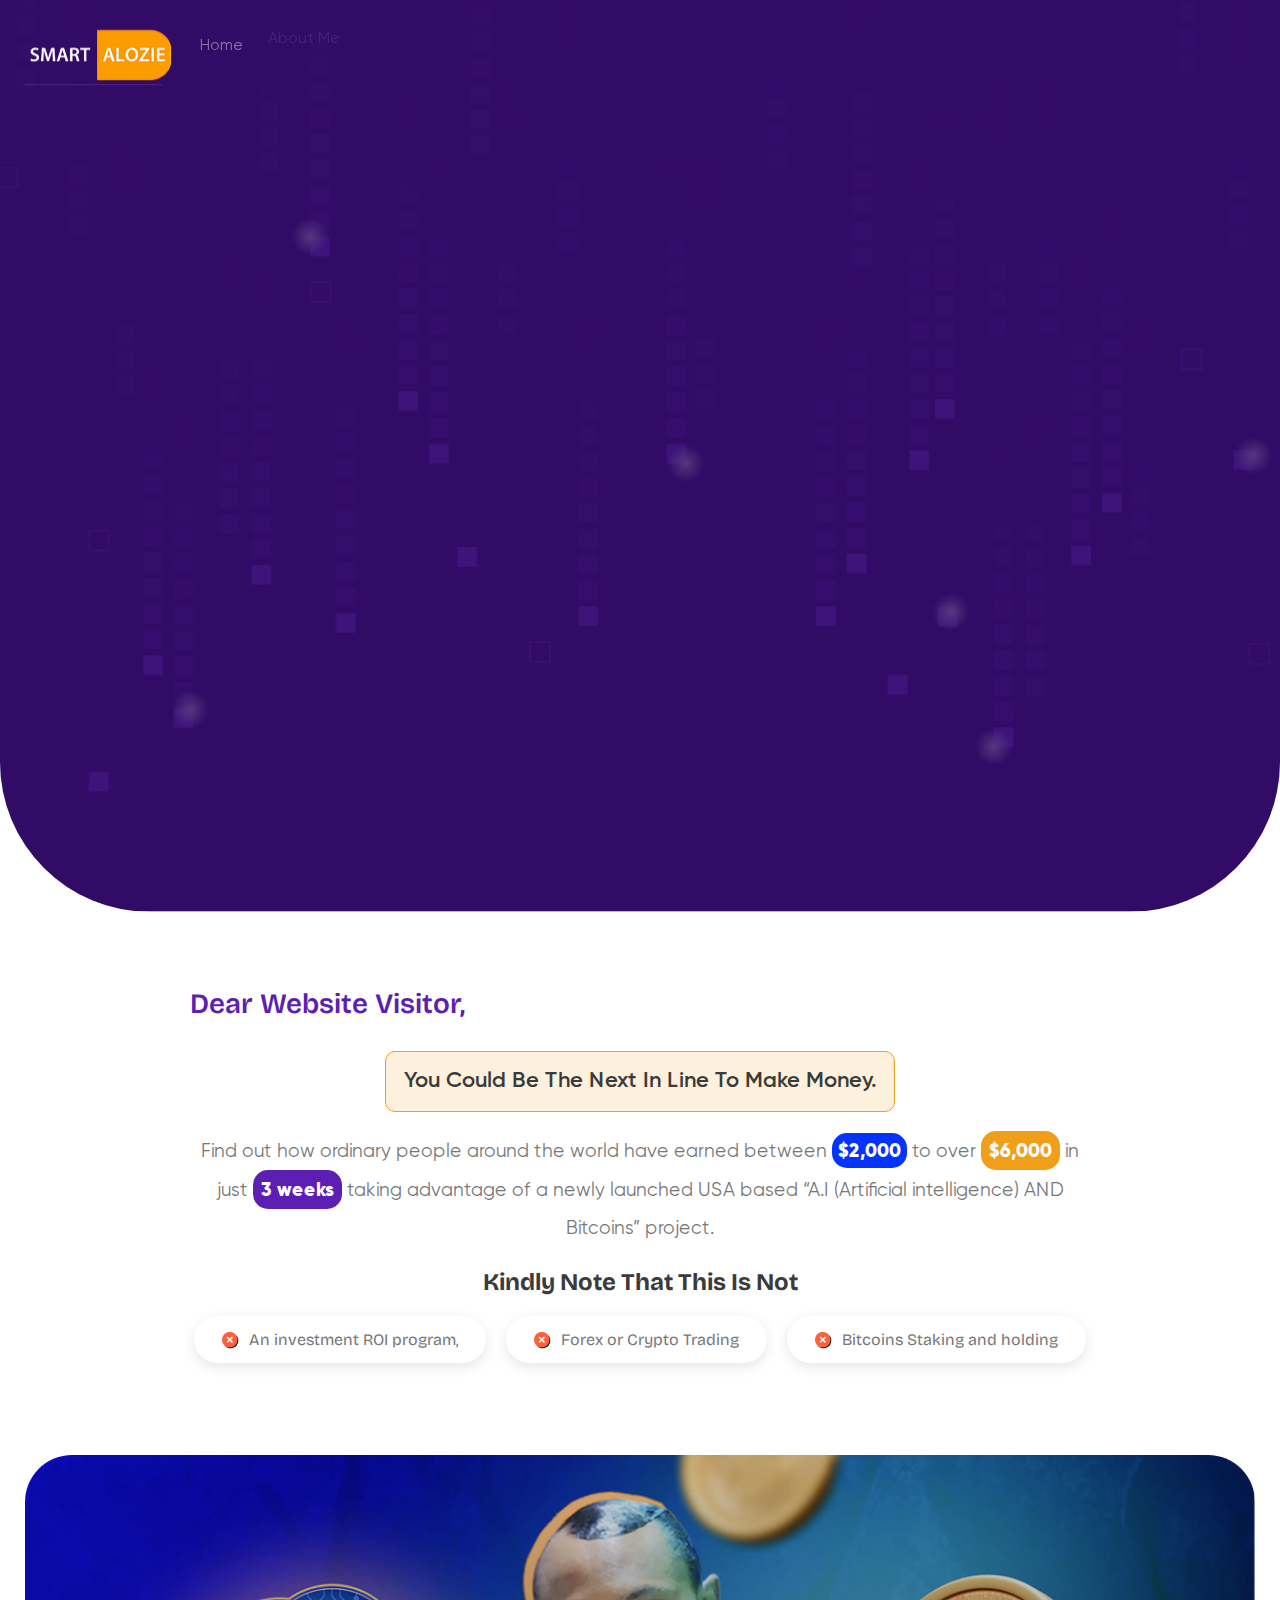
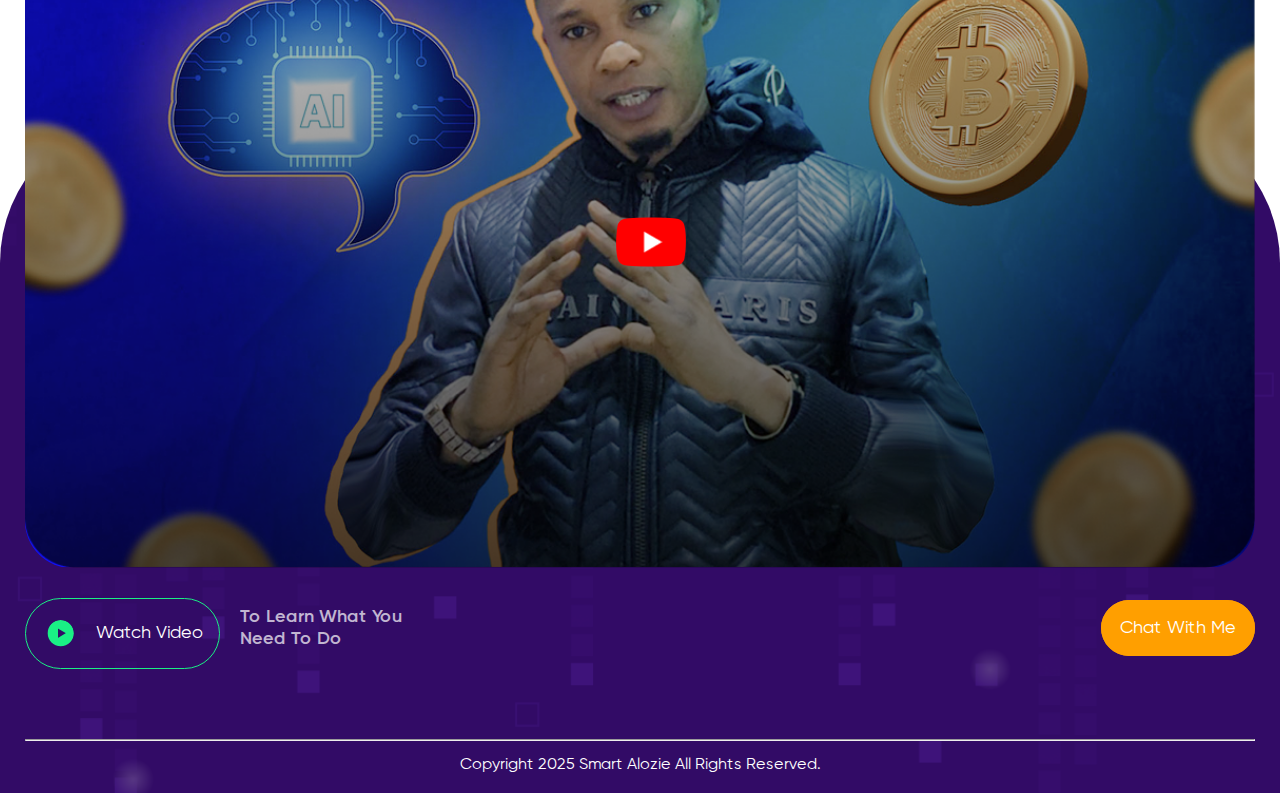
==== commit 583d3968: "first commit4" ====
--- a/index.html
+++ b/index.html
@@ -206,29 +206,8 @@
           ease: "power2.out",
         });
     
-        // Mobile menu animation
-      //   const hamburger = document.getElementById("hamburger");
-      //   const mobileMenu = document.getElementById("mobileMenu");
-      //   const closeMenu = document.getElementById("closeMenu");
-    
-      //   hamburger.addEventListener("click", () => {
-      //     gsap.to(mobileMenu, {
-      //       x: 0,
-      //       opacity: 1,
-      //       duration: 0.5,
-      //       ease: "power2.out",
-      //     });
-      //   });
-    
-      //   closeMenu.addEventListener("click", () => {
-      //     gsap.to(mobileMenu, {
-      //       x: "0%",
-      //       opacity: 0,
-      //       duration: 0.5,
-      //       ease: "power2.in",
-      //     });
-      //   });
-      // });
+       
+      });
     </script>
     
   </body>
